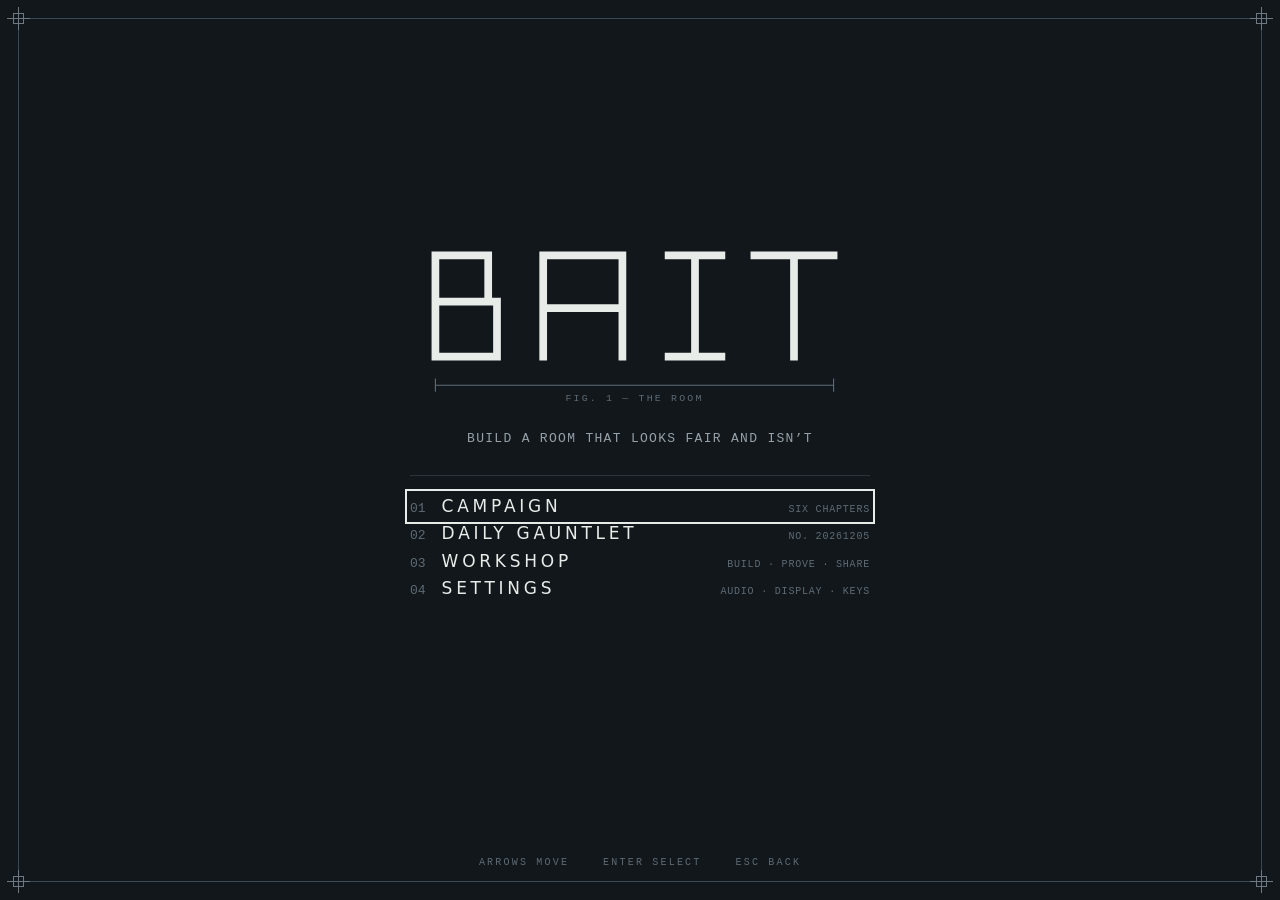
==== bait/index.html @ 5974a04d "Add BAIT: build a room that looks fair and isn't A one-screen top-down precision game. You move a do" ====
<!DOCTYPE html>
<html lang="en">
<head>
<meta charset="utf-8">
<title>BAIT — build a room that looks fair and isn't</title>
<meta name="viewport" content="width=device-width, initial-scale=1, viewport-fit=cover">
<meta name="description" content="Build a small room that looks fair and is not. Prove it by clearing it yourself. Then watch strangers walk into it.">
<meta name="color-scheme" content="dark">
<link rel="stylesheet" href="style.css">
</head>
<body>

<!-- The game world. Everything that moves is drawn here. OWNER: Ink -->
<div id="stagewrap">
  <canvas id="stage" width="1000" height="700" aria-label="Game"></canvas>
</div>

<!-- All menus, HUD chrome, the editor rail and dialogs are DOM, not canvas.
     DOM gives us real typography, real focus rings, real keyboard navigation
     and screen-reader output for free — all of which SPEC §8 requires and
     canvas text cannot provide. OWNER: Frame (screens/hud), Chisel (editor). -->
<div id="ui" aria-live="polite"></div>

<!-- Boot order is the contract in SPEC.md §6. Classic scripts only: ES modules
     are blocked by CORS on file:// and this game must run from a double-click
     with the network cable pulled. -->

<!-- core: deterministic, integer-only, and entirely free of DOM references so
     tools/verify.cjs can load the same code under plain Node. -->
<script src="src/core/fixed.js"></script>
<script src="src/core/rng.js"></script>
<script src="src/core/pieces.js"></script>
<script src="src/core/room.js"></script>
<script src="src/core/sim.js"></script>
<script src="src/core/codec.js"></script>
<script src="src/core/replay.js"></script>

<!-- render -->
<script src="src/render/theme.js"></script>
<script src="src/render/draw.js"></script>
<script src="src/render/fx.js"></script>
<script src="src/render/audio.js"></script>

<!-- game -->
<script src="src/game/input.js"></script>
<script src="src/game/loop.js"></script>
<script src="src/game/save.js"></script>
<script src="src/game/daily.js"></script>
<script src="src/game/share.js"></script>
<script src="src/game/modes.js"></script>
<script src="src/game/play.js"></script>

<!-- ui -->
<script src="src/ui/screens.js"></script>
<script src="src/ui/hud.js"></script>
<script src="src/ui/editor.js"></script>
<script src="src/ui/workshop.js"></script>

<!-- content. chapters.js declares the six chapters, the design plan and the
     R() authoring helper; each ch<N>.js registers its own rooms through
     Chapters.addRooms so five authors can work at once without ever touching
     the same file. -->
<script src="src/data/chapters.js"></script>
<!-- Chapters 2-6 ship as src/data/ch<N>.js and register through
     Chapters.addRooms. Add their tags back as each file lands; a tag for a
     file that does not exist is a 404 on Pages. -->


<!-- wire-up -->
<script src="src/boot.js"></script>

</body>
</html>
---- bait/style.css ----
/* BAIT — stylesheet.
 *
 * OWNER: Ink (Art).
 *
 * There is not a single colour literal in this file. Every value comes from
 * a custom property published by src/render/theme.js at load, because SPEC §3
 * says the palette lives in exactly one place. If you need a new colour, ask
 * Ink to add it to the plate — do not write a hex here.
 *
 * This file also defines the shared component vocabulary that Frame (screens,
 * HUD) and Chisel (editor, workshop) build their DOM out of. Use these
 * classes rather than inventing parallel ones, and the whole game stays one
 * designed object instead of four.
 *
 *   layout      .stack .row .spread .gap-s .gap-m .gap-l .center
 *   surface     .panel .panel--wide .rail .divider .plate-edge
 *   type        .wordmark .h1 .h2 .h3 .body .small .label .mono .dim .faint
 *   control     .btn .btn--primary .btn--danger .btn--ghost .btn--icon
 *               .field .field__input .select .check .slider
 *   bits        .pips .pip .pip--on .code .kbd .tag .tag--danger .note
 *   state       [hidden] .is-disabled .is-active
 *
 * MOTION: there are no transitions and no animations in this file, and that
 * is deliberate, not unfinished. SPEC §3: everything is either perfectly
 * still or instantaneous. A menu that eases in is a menu that lags.
 */

/* ------------------------------------------------------------------ reset */

*, *::before, *::after { box-sizing: border-box; }

html, body {
  margin: 0;
  padding: 0;
  height: 100%;
  overflow: hidden;
  background: var(--c-void);
  color: var(--c-chalk);
  font-family: var(--font-sans);
  font-size: var(--t-body);
  line-height: 1.5;
  letter-spacing: 0.01em;
  -webkit-font-smoothing: antialiased;
  -webkit-tap-highlight-color: transparent;
  overscroll-behavior: none;
}

/* The game is a fixed-camera single screen. Nothing in it should ever be
 * text-selected by a stray drag, least of all mid-run. */
body {
  user-select: none;
  -webkit-user-select: none;
  touch-action: none;
}

button, input, select, textarea { font: inherit; color: inherit; }

/* ------------------------------------------------------------------ stage */

#stagewrap {
  position: fixed;
  inset: 0;
  display: flex;
  align-items: center;
  justify-content: center;
  background: var(--c-void);
}

/* The board keeps its 1000x700 proportion at every window size and is never
 * cropped. draw.js owns the backing-store resolution (devicePixelRatio);
 * this only decides how large the board is presented. */
#stage {
  display: block;
  width: min(100vw, calc(100vh * (1000 / 700)));
  height: min(100vh, calc(100vw * (700 / 1000)));
  background: var(--c-plate);
}

/* --------------------------------------------------------------- ui layer */

/* index.html puts #ui after #stagewrap as a sibling, so it is positioned
 * over the viewport rather than nested in the stage. It ignores the pointer
 * by default; only real surfaces take clicks, so an open HUD never eats an
 * input that was meant for the game. */
#ui {
  position: fixed;
  inset: 0;
  display: flex;
  align-items: center;
  justify-content: center;
  pointer-events: none;
  padding: 24px;
}

#ui > * { pointer-events: auto; }
#ui .passthrough, #ui .passthrough * { pointer-events: none; }

[hidden] { display: none !important; }

/* ------------------------------------------------------------------ layout */

.stack { display: flex; flex-direction: column; }
.row { display: flex; flex-direction: row; align-items: center; }
.spread { justify-content: space-between; }
.center { align-items: center; justify-content: center; text-align: center; }
.gap-s { gap: 8px; }
.gap-m { gap: 16px; }
.gap-l { gap: 28px; }
.grow { flex: 1 1 auto; }
.wrap { flex-wrap: wrap; }

/* ----------------------------------------------------------------- surface */

/* A panel is a drafting plate: flat slate, a chalk rule around it, and a
 * registration tick in each corner drawn with a repeating gradient so we
 * ship no images. Square corners, always. */
.panel {
  position: relative;
  background: var(--c-plate);
  border: var(--rule-w, 2px) solid var(--c-chalk-faint);
  padding: 28px 32px;
  min-width: 320px;
  max-width: 560px;
  max-height: calc(100vh - 48px);
  overflow-y: auto;
  overscroll-behavior: contain;
}

.panel--wide { max-width: 860px; }
.panel--flush { padding: 0; }

.panel::before,
.panel::after {
  content: "";
  position: absolute;
  width: 9px;
  height: 9px;
  border: 1px solid var(--c-registration);
  pointer-events: none;
}
.panel::before { top: 6px; left: 6px; border-right: 0; border-bottom: 0; }
.panel::after { bottom: 6px; right: 6px; border-left: 0; border-top: 0; }

.rail {
  background: var(--c-plate);
  border: 2px solid var(--c-chalk-faint);
  padding: 14px;
}

.divider {
  height: 1px;
  background: var(--c-rule-strong);
  border: 0;
  margin: 18px 0;
}

/* ------------------------------------------------------------------- type */

.wordmark {
  font-size: var(--t-wordmark);
  font-weight: 700;
  letter-spacing: var(--track-wordmark);
  text-transform: uppercase;
  line-height: 1.05;
  margin: 0;
}

.h1 { font-size: var(--t-h1); font-weight: 600; letter-spacing: 0.04em; margin: 0; }
.h2 { font-size: var(--t-h2); font-weight: 600; letter-spacing: 0.03em; margin: 0; }
.h3 { font-size: var(--t-h3); font-weight: 600; letter-spacing: 0.02em; margin: 0; }
.body { font-size: var(--t-body); margin: 0; }
.small { font-size: var(--t-small); }

/* The stencil label. This is the game's signature piece of typography and it
 * appears on pieces, plate furniture, buttons and section headers. */
.label {
  font-size: var(--t-label);
  font-weight: 600;
  letter-spacing: var(--track-label);
  text-transform: uppercase;
  color: var(--c-chalk-dim);
}

.mono { font-family: var(--font-mono); font-variant-numeric: tabular-nums; }
.dim { color: var(--c-chalk-dim); }
.faint { color: var(--c-chalk-faint); }
.danger { color: var(--c-danger); }
.brass { color: var(--c-brass); }
.verify { color: var(--c-verify); }
.measure { max-width: 54ch; }

/* ---------------------------------------------------------------- controls */

.btn {
  display: inline-flex;
  align-items: center;
  justify-content: center;
  gap: 8px;
  min-height: 40px;
  padding: 0 18px;
  background: transparent;
  color: var(--c-chalk);
  border: 2px solid var(--c-chalk-faint);
  border-radius: 0;
  font-size: var(--t-label);
  font-weight: 600;
  letter-spacing: var(--track-label);
  text-transform: uppercase;
  cursor: pointer;
}

.btn:hover { border-color: var(--c-chalk); }
.btn:active { background: var(--c-floor); }

.btn--primary { border-color: var(--c-chalk); background: var(--c-floor); }
.btn--primary:hover { background: var(--c-rule-strong); }
.btn--danger { border-color: var(--c-danger-dim); color: var(--c-danger); }
.btn--danger:hover { border-color: var(--c-danger); }
.btn--ghost { border-color: transparent; color: var(--c-chalk-dim); }
.btn--ghost:hover { border-color: var(--c-chalk-faint); color: var(--c-chalk); }
.btn--icon { min-width: 40px; padding: 0; }
.btn--wide { width: 100%; }

.btn:disabled, .is-disabled {
  opacity: 0.4;
  cursor: not-allowed;
  pointer-events: none;
}

.is-active { border-color: var(--c-chalk); color: var(--c-chalk); }

/* Focus is never removed, only restyled. SPEC §8 requires a visible ring on
 * every menu, and this game is played on a keyboard. */
:focus { outline: none; }
:focus-visible {
  outline: 2px solid var(--c-brass);
  outline-offset: 2px;
}

.field { display: flex; flex-direction: column; gap: 6px; }

.field__input, .select {
  background: var(--c-floor);
  border: 2px solid var(--c-chalk-faint);
  border-radius: 0;
  padding: 9px 12px;
  color: var(--c-chalk);
  font-family: var(--font-mono);
  width: 100%;
  user-select: text;
}

.field__input:focus-visible, .select:focus-visible { border-color: var(--c-chalk); }
.field__input::placeholder { color: var(--c-chalk-faint); }
.field__input.is-invalid { border-color: var(--c-danger); }

.check { display: flex; align-items: center; gap: 10px; cursor: pointer; }
.check input { accent-color: var(--c-brass); width: 16px; height: 16px; }

.slider { width: 160px; accent-color: var(--c-brass); }

/* -------------------------------------------------------------------- bits */

/* Four medals per room, shown as four square pips. Square, because nothing
 * in this drawing is round unless it is the dot. */
.pips { display: inline-flex; gap: 4px; }
.pip {
  width: 9px;
  height: 9px;
  border: 1px solid var(--c-chalk-faint);
}
.pip--on { background: var(--c-chalk); border-color: var(--c-chalk); }
.pip--token { border-color: var(--c-brass-dim); }
.pip--token.pip--on { background: var(--c-brass); border-color: var(--c-brass); }

/* A room code is the room. It is meant to be read aloud and retyped, so it
 * gets real monospace and real tracking. */
.code {
  font-family: var(--font-mono);
  font-size: var(--t-small);
  letter-spacing: 0.12em;
  background: var(--c-floor);
  border: 1px solid var(--c-chalk-faint);
  padding: 8px 12px;
  word-break: break-all;
  user-select: all;
}

.kbd {
  display: inline-block;
  min-width: 22px;
  padding: 1px 6px;
  font-family: var(--font-mono);
  font-size: var(--t-micro);
  text-align: center;
  border: 1px solid var(--c-chalk-faint);
  color: var(--c-chalk-dim);
}

.tag {
  font-size: var(--t-micro);
  font-weight: 600;
  letter-spacing: var(--track-label);
  text-transform: uppercase;
  border: 1px solid var(--c-chalk-faint);
  color: var(--c-chalk-dim);
  padding: 2px 7px;
}
.tag--danger { border-color: var(--c-danger-dim); color: var(--c-danger); }
.tag--brass { border-color: var(--c-brass-dim); color: var(--c-brass); }

.note {
  font-size: var(--t-small);
  color: var(--c-chalk-dim);
  border-left: 2px solid var(--c-rule-strong);
  padding-left: 12px;
}

/* A scrollable list of rooms, chapters or library entries. */
.list { display: flex; flex-direction: column; }
.list__item {
  display: flex;
  align-items: center;
  gap: 12px;
  padding: 10px 12px;
  border-bottom: 1px solid var(--c-rule);
  cursor: pointer;
  background: transparent;
  border-left: 0; border-right: 0; border-top: 0;
  text-align: left;
  width: 100%;
}
.list__item:hover { background: var(--c-floor); }
.list__item[aria-selected="true"] { background: var(--c-floor); box-shadow: inset 2px 0 0 var(--c-brass); }

/* ------------------------------------------------------------- editor (ed-) */

/* Chisel's namespace. The rail is chrome, so it is quieter than the drawing:
 * the room is the thing being designed and the tools must not compete with
 * it. Anything lethal in the palette still hatches, same as in play. */

/* LAYOUT IS MINE, NOT CHISEL'S. #ui centres its children, which is right for
 * a menu panel and wrong for editor chrome, so these two take themselves out
 * of that flow entirely. They are direct children of #ui so they keep their
 * pointer events, and the bare gap between them is what lets a click reach
 * the canvas underneath. Chisel: delete your inline positioning, this owns it.
 */
:root { --ed-bar-h: 52px; --ed-rail-w: 216px; }

.ed-bar {
  position: fixed;
  top: 0;
  left: 0;
  right: 0;
  height: var(--ed-bar-h);
  background: var(--c-plate);
  border-bottom: 2px solid var(--c-chalk-faint);
  padding: 0 16px;
  display: flex;
  align-items: center;
  gap: 12px;
  z-index: 2;
}

.ed-bar__title {
  font-size: var(--t-label);
  font-weight: 600;
  letter-spacing: var(--track-label);
  text-transform: uppercase;
  color: var(--c-chalk);
}

.ed-bar__spacer { flex: 1 1 auto; }

.ed-rail {
  position: fixed;
  top: var(--ed-bar-h);
  left: 0;
  bottom: 0;
  width: var(--ed-rail-w);
  background: var(--c-plate);
  border-right: 2px solid var(--c-chalk-faint);
  padding: 16px 12px;
  overflow-y: auto;
  overscroll-behavior: contain;
  display: flex;
  flex-direction: column;
  gap: 10px;
  z-index: 2;
}

.ed-palette {
  display: grid;
  grid-template-columns: repeat(4, 1fr);
  gap: 6px;
}

.ed-piece {
  position: relative;
  aspect-ratio: 1;
  background: var(--c-floor);
  border: 2px solid var(--c-chalk-faint);
  color: var(--c-chalk-dim);
  display: flex;
  align-items: center;
  justify-content: center;
  font-size: var(--t-label);
  font-weight: 600;
  letter-spacing: 0;
  text-transform: uppercase;
  cursor: pointer;
  padding: 0;
}

.ed-piece:hover { border-color: var(--c-chalk-dim); color: var(--c-chalk); }
.ed-piece-on { border-color: var(--c-chalk); color: var(--c-chalk); background: var(--c-rule-strong); }

/* over budget, or otherwise unplaceable */
.ed-piece-broke { opacity: 0.35; cursor: not-allowed; }

/* The two liars, marked in the PALETTE only. The author has to know which
 * pieces lie; the player must never be told. A corner tick, not a colour
 * wash, so it survives the colourblind plate. */
.ed-piece-lies::after {
  content: "";
  position: absolute;
  top: 2px;
  right: 2px;
  width: 0;
  height: 0;
  border-top: 7px solid var(--c-brass);
  border-left: 7px solid transparent;
}

.ed-budget {
  display: flex;
  justify-content: space-between;
  align-items: baseline;
  font-family: var(--font-mono);
  font-size: var(--t-small);
  border: 1px solid var(--c-chalk-faint);
  padding: 8px 10px;
}
.ed-budget.is-full { border-color: var(--c-danger); color: var(--c-danger); }

/* The glyph inside a palette swatch. Pieces are identified by their authoring
 * character from pieces.js, set as a stencil — the same letter that appears in
 * Atlas's room grids, so the editor and the source file speak one language. */
.ed-stencil {
  font-family: var(--font-mono);
  font-size: var(--t-h3);
  font-weight: 600;
  line-height: 1;
  color: inherit;
}

.ed-inspector { border-top: 1px solid var(--c-rule-strong); padding-top: 12px; }
.ed-inspector .field { margin-bottom: 10px; }

/* One parameter row: label on the left, control on the right. */
.ed-param {
  display: flex;
  align-items: center;
  justify-content: space-between;
  gap: 10px;
  margin-bottom: 8px;
}
.ed-param > label {
  font-size: var(--t-label);
  font-weight: 600;
  letter-spacing: var(--track-label);
  text-transform: uppercase;
  color: var(--c-chalk-dim);
}
.ed-param .field__input, .ed-param .select { width: 96px; }

/* Direction picker: four cardinals in a plus, which is faster to read and to
 * hit than a dropdown, and it matches the arrows drawn on the piece. */
.ed-dir {
  display: grid;
  grid-template-columns: repeat(3, 30px);
  grid-template-rows: repeat(3, 30px);
  gap: 2px;
}
.ed-dir button {
  background: var(--c-floor);
  border: 1px solid var(--c-chalk-faint);
  color: var(--c-chalk-dim);
  cursor: pointer;
  padding: 0;
}
.ed-dir button:hover { border-color: var(--c-chalk); color: var(--c-chalk); }
.ed-dir button[aria-pressed="true"] { border-color: var(--c-chalk); color: var(--c-chalk); background: var(--c-rule-strong); }
.ed-dir .ed-dir__n { grid-area: 1 / 2; }
.ed-dir .ed-dir__w { grid-area: 2 / 1; }
.ed-dir .ed-dir__e { grid-area: 2 / 3; }
.ed-dir .ed-dir__s { grid-area: 3 / 2; }

/* Live validation. Errors point at a cell, so each row is a button that
 * focuses it. .ed-issues is Chisel's name for the list; .ed-errors is kept as
 * an alias so neither of us has to chase the other's rename. */
.ed-issues, .ed-errors { display: flex; flex-direction: column; gap: 4px; }
.ed-issue, .ed-error {
  font-size: var(--t-small);
  color: var(--c-danger);
  border-left: 2px solid var(--c-danger);
  padding: 3px 0 3px 8px;
  background: none;
  border-top: 0; border-right: 0; border-bottom: 0;
  text-align: left;
  cursor: pointer;
}
.ed-issue:hover, .ed-error:hover { background: var(--c-floor); }
.ed-ok { font-size: var(--t-small); color: var(--c-verify); }

/* The prove-gate. Publish is disabled until the author clears their own room,
 * and the disabled state has to explain itself rather than just sit dead. */
.ed-gate { border: 1px solid var(--c-chalk-faint); padding: 10px 12px; }
.ed-gate.is-proven { border-color: var(--c-verify); color: var(--c-verify); }

/* ---------------------------------------------------------- workshop (ws-) */

.ws-grid {
  display: grid;
  grid-template-columns: repeat(auto-fill, minmax(220px, 1fr));
  gap: 12px;
}

.ws-card {
  border: 2px solid var(--c-chalk-faint);
  background: var(--c-plate);
  padding: 14px;
  display: flex;
  flex-direction: column;
  gap: 8px;
  text-align: left;
  cursor: pointer;
}
.ws-card:hover { border-color: var(--c-chalk); }
.ws-card__name { font-size: var(--t-h3); font-weight: 600; }
.ws-card__meta { font-family: var(--font-mono); font-size: var(--t-micro); color: var(--c-chalk-dim); }
.ws-card__code { font-family: var(--font-mono); font-size: var(--t-micro); color: var(--c-chalk-faint); word-break: break-all; }

.ws-import { display: flex; gap: 8px; align-items: flex-end; }
.ws-import .field { flex: 1 1 auto; }

/* Copy confirmation. A copy button with no feedback is worse than no button,
 * and per the motion rule this appears instantly rather than fading in. */
.ws-copied { color: var(--c-verify); font-size: var(--t-label); letter-spacing: var(--track-label); text-transform: uppercase; }

/* Portrait phone: the rail becomes a strip along the bottom so the room keeps
 * the width it needs. Still a direct child of #ui, still leaves the middle of
 * the screen clickable. */
@media (max-width: 620px) {
  .ed-rail {
    top: auto;
    right: 0;
    bottom: 0;
    width: auto;
    max-height: 42vh;
    border-right: 0;
    border-top: 2px solid var(--c-chalk-faint);
    flex-direction: column;
  }
  .ed-palette { grid-template-columns: repeat(8, 1fr); }
  .ed-bar { padding: 0 10px; }
}

/* ------------------------------------------------------------ accessibility */

.visually-hidden {
  position: absolute;
  width: 1px; height: 1px;
  margin: -1px; padding: 0;
  overflow: hidden;
  clip: rect(0 0 0 0);
  white-space: nowrap;
  border: 0;
}

/* Reduced motion is a theme.js setting, mirrored onto <html>. The canvas
 * reads it directly; this covers the DOM side. We have no transitions to
 * disable, so this exists to stop anyone adding one later without noticing. */
:root[data-reduced-motion="1"] * {
  animation-duration: 0.001ms !important;
  transition-duration: 0.001ms !important;
}

@media (prefers-reduced-motion: reduce) {
  * {
    animation-duration: 0.001ms !important;
    transition-duration: 0.001ms !important;
  }
}

/* ------------------------------------------------------------------ mobile */

/* Portrait phone. The board is small at this size, so the chrome gets out of
 * its way: panels go full-bleed and touch targets grow to 44px. */
@media (max-width: 620px) {
  #ui { padding: 12px; align-items: flex-end; }
  .panel {
    min-width: 0;
    width: 100%;
    max-width: none;
    padding: 20px 18px;
  }
  .btn { min-height: 44px; }
  .wordmark { font-size: calc(var(--t-wordmark) * 0.6); }
  .h1 { font-size: calc(var(--t-h1) * 0.78); }
}

@media (max-height: 460px) {
  .panel { padding: 16px 20px; }
  .divider { margin: 10px 0; }
}
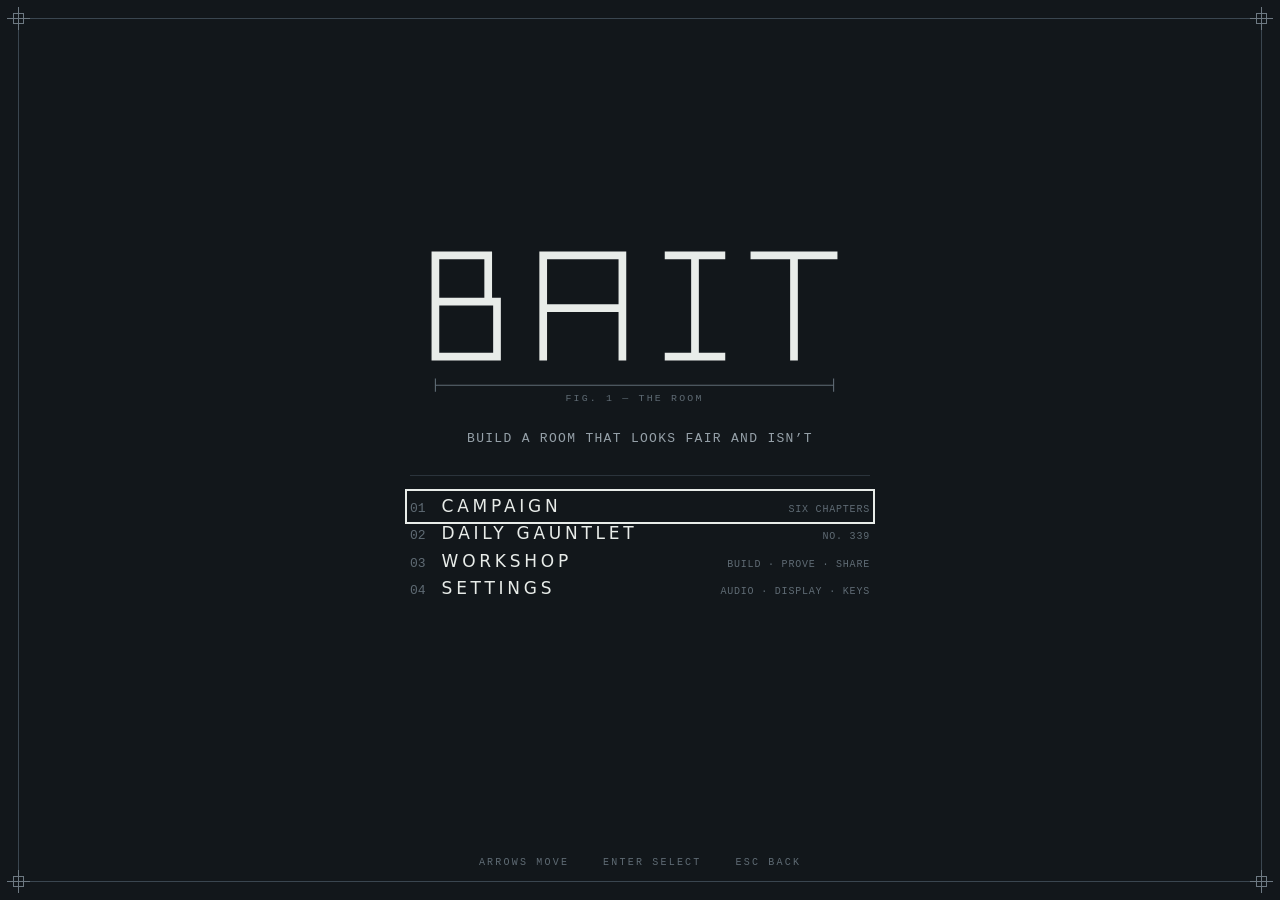
==== commit d4583612: "BAIT: three working modes, chapter 3, and five silent failures killed The menus were the release blo" ====
--- a/bait/index.html
+++ b/bait/index.html
@@ -33,6 +33,7 @@
 <script src="src/core/room.js"></script>
 <script src="src/core/sim.js"></script>
 <script src="src/core/codec.js"></script>
+<script src="src/core/solve.js"></script>
 <script src="src/core/replay.js"></script>
 
 <!-- render -->
@@ -61,9 +62,24 @@
      Chapters.addRooms so five authors can work at once without ever touching
      the same file. -->
 <script src="src/data/chapters.js"></script>
-<!-- Chapters 2-6 ship as src/data/ch<N>.js and register through
-     Chapters.addRooms. Add their tags back as each file lands; a tag for a
-     file that does not exist is a 404 on Pages. -->
+<!-- Generated by tools/verify.cjs from real solved routes. Ships as a script,
+     not JSON, because fetch() of a local file is blocked on file://. -->
+<script src="src/data/par.js"></script>
+<!-- Guest-authored chapters register through Chapters.addRooms and load AFTER
+     chapters.js. Add each tag as its file lands; a tag for a file that does
+     not exist is a 404 on Pages, which is why ch5 is absent rather than
+     commented out. Each file is its own <script>, so one that throws takes
+     only its own chapter down — Chapters.addRooms is what has to say so. -->
+<script src="src/data/ch3.js"></script>
+<!-- ch4.js is ON DISK with 4 of its 13 rooms and is deliberately NOT loaded.
+     Two of those four do not register at all, and 4-02 is currently cleared by
+     holding one direction from the start — which the spec forbids outright, so
+     it is not a short chapter either, it is an unfinished one.
+     ch6.js is ON DISK with 3 of its 15 rooms and is deliberately NOT loaded.
+     Three rooms of a fifteen-room finale is not a short chapter, it is the
+     ending shipped in fragments, and chapter 6 is the one chapter whose whole
+     job is to pay off the other five. It lands complete or not at all. ch5 has
+     no file yet; both are the next release. -->
 
 
 <!-- wire-up -->
--- a/bait/style.css
+++ b/bait/style.css
@@ -96,6 +96,73 @@
 #ui .passthrough, #ui .passthrough * { pointer-events: none; }
 
 [hidden] { display: none !important; }
+
+/* ---------------------------------------------------------- board anchors */
+
+/* Chrome that must sit ON the drawn board rather than on the viewport.
+ *
+ * The board is letterboxed: it keeps 1000x700 at every window size, so its
+ * top-left is not the viewport's top-left and its scale is almost never 1.
+ * Anything positioned in raw viewport pixels lines up with the plate at
+ * exactly one window size. Below 1:1 the room's 70px top margin shrinks while
+ * fixed-size chrome does not, and the chrome overruns into the room; on a tall
+ * window the board is pushed down and the chrome floats on the void above it.
+ *
+ * theme.js publishes the live rect on every resize, so this is pure CSS.
+ * Add the class and delete your own positioning.
+ *
+ *   .on-stage     exactly the board rectangle
+ *   .plate-band   the room's top margin, full board width. FRAME: this is the
+ *                 HUD's home. The whole band is yours, my title block is in
+ *                 the BOTTOM margin, so nothing of mine is under you.
+ *
+ * Both are pointer-transparent: chrome laid over the board must never eat an
+ * input meant for the game. Put pointer-events back on the specific control
+ * that needs it, not on the band.
+ *
+ * Do NOT scale type by --stage-scale. Chrome anchors to the board, labels stay
+ * at screen size — the same rule the death callout follows.
+ */
+.on-stage, .plate-band {
+  position: fixed;
+  left: var(--stage-x, 0px);
+  top: var(--stage-y, 0px);
+  width: var(--stage-w, 100vw);
+  box-sizing: border-box;
+  pointer-events: none;
+}
+
+.on-stage { height: var(--stage-h, 100vh); }
+
+/* Height is the scaled margin, so the band cannot grow into the room. Content
+ * that would not fit is clipped deliberately: silently overlapping the play
+ * area is the worse failure. */
+.plate-band {
+  height: var(--plate-top, 70px);
+  display: flex;
+  align-items: center;
+  justify-content: space-between;
+  padding: 0 var(--plate-side, 100px);
+  overflow: hidden;
+  container-type: inline-size;
+}
+
+/* Type stays at screen size while the board shrinks, so on a small board the
+ * band runs out of room. Left alone the content wraps to a second line and
+ * gets sliced by the overflow, which is how a HUD ends up unreadable.
+ *
+ * So: nothing wraps, and there is a declared order of loss. Mark whatever may
+ * be dropped first with .band-optional. FRAME: that is the room title. The
+ * numbers are load-bearing during a run and the title is not, and the title
+ * is also stencilled onto the plate itself, so losing it costs nothing.
+ *
+ * This measures the BOARD, not the window. A wide window can still present a
+ * small board, which is exactly the case a viewport media query misses. */
+.plate-band > * { white-space: nowrap; flex: 0 0 auto; }
+
+@container (max-width: 720px) {
+  .plate-band .band-optional { display: none; }
+}
 
 /* ------------------------------------------------------------------ layout */
 
